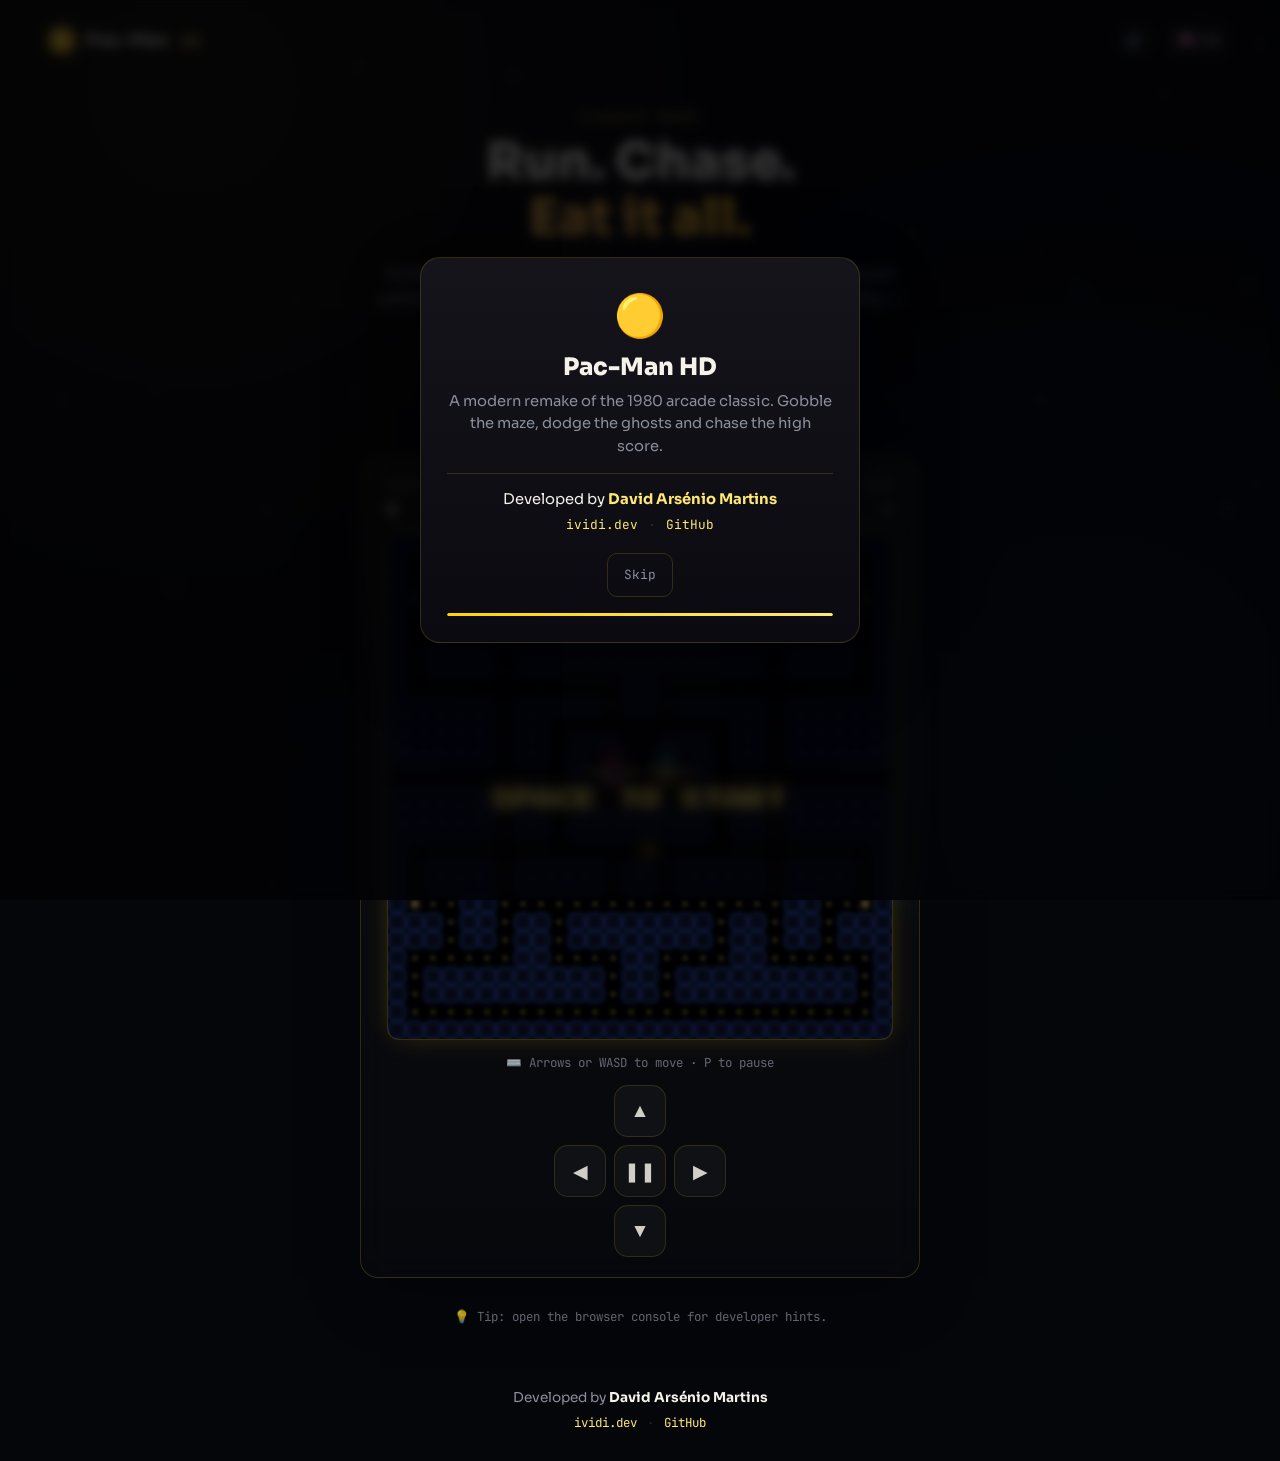
==== PacManHD/index.html @ 7bd51776 "Move web version into PacManHD/ to sit alongside the iOS/Android ports Fix ghost tie-break direction" ====
<!DOCTYPE html>
<html lang="pt-PT">
<head>
<meta charset="UTF-8" />
<meta name="viewport" content="width=device-width, initial-scale=1.0, viewport-fit=cover" />
<title>Pac-Man HD — Foge, Persegue, Come Tudo</title>
<meta name="description" content="Um remake moderno e animado do clássico Pac-Man. Labirinto brilhante, quatro fantasmas com personalidade própria, pastilhas de poder e um placar de recordes, feito em HTML, CSS e JavaScript." />
<meta property="og:title" content="Pac-Man HD" />
<meta property="og:description" content="Foge, persegue, come tudo — remake moderno do clássico arcade." />
<meta property="og:type" content="website" />
<meta name="theme-color" content="#05060a" />
<link rel="icon" href="data:image/svg+xml,%3Csvg xmlns='http://www.w3.org/2000/svg' viewBox='0 0 100 100'%3E%3Ctext y='.9em' font-size='90'%3E%F0%9F%9F%A1%3C/text%3E%3C/svg%3E" />
<link rel="preconnect" href="https://fonts.googleapis.com" />
<link rel="preconnect" href="https://fonts.gstatic.com" crossorigin />
<link href="https://fonts.googleapis.com/css2?family=Press+Start+2P&family=Sora:wght@400;600;700;800&family=JetBrains+Mono:wght@400;500;700&display=swap" rel="stylesheet" />
<link rel="stylesheet" href="style.css" />
</head>
<body>
<canvas id="bg-canvas"></canvas>

<div class="app">

  <header class="topbar">
    <div class="brand">
      <span class="brand-icon">🟡</span>
      <span class="brand-name">Pac-Man <em>HD</em></span>
    </div>
    <div class="topbar-actions">
      <button id="sound-toggle" class="icon-btn" type="button" aria-label="Som" title="Som">
        <span id="sound-icon">🔊</span>
      </button>
      <button id="lang-toggle" class="lang-btn" type="button" aria-label="Mudar idioma">
        <span class="flag" id="lang-flag">🇵🇹</span>
        <span id="lang-label">PT</span>
      </button>
    </div>
  </header>

  <main class="stage">
    <section class="hero">
      <p class="eyebrow" data-i18n="eyebrow">LABIRINTO CLÁSSICO</p>
      <h1 class="title">
        <span class="title-line" data-i18n="title1">Foge. Persegue.</span>
        <span class="title-line accent" data-i18n="title2">Come tudo.</span>
      </h1>
      <p class="tagline" data-i18n="tagline">Guia o Pac-Man pelo labirinto, engole todos os pontos e as pastilhas de poder, e foge dos quatro fantasmas — cada um com a sua própria personalidade — antes que te apanhem.</p>
    </section>

    <section class="difficulty-picker" id="difficulty-picker" role="radiogroup" aria-label="Dificuldade">
      <button class="diff-btn" data-diff="easy" role="radio" aria-checked="false" type="button">
        <span class="diff-name" data-i18n="diffEasy">Fácil</span>
        <span class="diff-meta"><span data-i18n="diffEasyMeta">4 vidas</span></span>
      </button>
      <button class="diff-btn is-active" data-diff="normal" role="radio" aria-checked="true" type="button">
        <span class="diff-name" data-i18n="diffNormal">Normal</span>
        <span class="diff-meta"><span data-i18n="diffNormalMeta">3 vidas</span></span>
      </button>
      <button class="diff-btn" data-diff="hard" role="radio" aria-checked="false" type="button">
        <span class="diff-name" data-i18n="diffHard">Difícil</span>
        <span class="diff-meta"><span data-i18n="diffHardMeta">2 vidas</span></span>
      </button>
    </section>

    <section class="game-card" id="game-card">
      <div class="game-card-glow"></div>

      <div class="stat-row">
        <div class="stat">
          <span class="stat-label" data-i18n="scoreLabel">Pontos</span>
          <span class="stat-value" id="score-value">0</span>
        </div>
        <div class="stat">
          <span class="stat-label" data-i18n="levelLabel">Nível</span>
          <span class="stat-value" id="level-value">1</span>
        </div>
        <div class="stat lives-stat">
          <span class="stat-label" data-i18n="livesLabel">Vidas</span>
          <div class="lives" id="lives-track" aria-hidden="true"></div>
        </div>
        <div class="stat">
          <span class="stat-label" data-i18n="bestLabel">Melhor</span>
          <span class="stat-value" id="best-value">—</span>
        </div>
      </div>

      <div class="screen-frame">
        <canvas id="game-canvas" width="560" height="560"></canvas>
        <div class="scanlines" aria-hidden="true"></div>

        <div class="overlay-layer" id="start-overlay">
          <p class="overlay-kicker" data-i18n="pressStartKicker">TOCA OU PRIME</p>
          <p class="overlay-title" data-i18n="pressStart">ESPAÇO PARA COMEÇAR</p>
        </div>

        <div class="overlay-layer is-hidden" id="pause-overlay">
          <p class="overlay-title" data-i18n="pausedTitle">PAUSA</p>
          <p class="overlay-sub" data-i18n="pausedSub">Prime P ou toca para retomar</p>
        </div>

        <div class="toast" id="wave-toast"></div>
      </div>

      <div class="controls-row">
        <p class="hint-note desktop-only" data-i18n="controlsHint">⌨️ Setas ou WASD para mover · P para pausar</p>
        <div class="dpad">
          <button class="touch-btn dpad-up" id="btn-up" aria-label="Cima" type="button">▲</button>
          <button class="touch-btn dpad-left" id="btn-left" aria-label="Esquerda" type="button">◀</button>
          <button class="touch-btn dpad-pause" id="btn-pause" aria-label="Pausa" type="button">❚❚</button>
          <button class="touch-btn dpad-right" id="btn-right" aria-label="Direita" type="button">▶</button>
          <button class="touch-btn dpad-down" id="btn-down" aria-label="Baixo" type="button">▼</button>
        </div>
      </div>
    </section>

    <p class="hint-note" data-i18n="consoleHint">💡 Dica: abre a consola do navegador para veres pistas de desenvolvimento.</p>
  </main>

  <footer class="site-footer">
    <p>
      <span data-i18n="footerBy">Desenvolvido por</span>
      <strong>David Arsénio Martins</strong>
    </p>
    <div class="footer-links">
      <a href="https://ividi.dev/" target="_blank" rel="noopener noreferrer">ividi.dev</a>
      <span class="dot">·</span>
      <a href="https://github.com/VidiPT89/pacmanHD" target="_blank" rel="noopener noreferrer">GitHub</a>
    </div>
  </footer>
</div>

<div class="modal-overlay is-open" id="intro-overlay">
  <div class="modal intro-modal">
    <span class="modal-icon">🟡</span>
    <h2 class="modal-title" data-i18n="introTitle">Pac-Man HD</h2>
    <p class="modal-text" data-i18n="introText">Um remake moderno do clássico arcade de 1980. Engole o labirinto, foge dos fantasmas e persegue o recorde.</p>
    <div class="intro-credit">
      <p class="intro-credit-line">
        <span data-i18n="footerBy">Desenvolvido por</span> <strong>David Arsénio Martins</strong>
      </p>
      <div class="intro-links">
        <a href="https://ividi.dev/" target="_blank" rel="noopener noreferrer">ividi.dev</a>
        <span class="dot">·</span>
        <a href="https://github.com/VidiPT89/pacmanHD" target="_blank" rel="noopener noreferrer">GitHub</a>
      </div>
    </div>
    <button class="ghost-btn intro-skip" id="intro-play" type="button" data-i18n="introSkipBtn">Saltar</button>
    <div class="intro-progress"><span class="intro-progress-fill" id="intro-progress-fill"></span></div>
  </div>
</div>

<div class="modal-overlay" id="modal-overlay">
  <canvas id="confetti-canvas"></canvas>
  <div class="modal" id="modal">
    <span class="modal-icon" id="modal-icon">🟡</span>
    <h2 class="modal-title" id="modal-title">Título</h2>
    <p class="modal-text" id="modal-text">Texto</p>
    <div class="modal-stats" id="modal-stats"></div>
    <div class="modal-actions">
      <button class="primary-btn" id="modal-replay" type="button" data-i18n="playAgainBtn">Jogar Novamente</button>
      <button class="ghost-btn" id="modal-close" type="button" data-i18n="closeBtn">Fechar</button>
    </div>
  </div>
</div>

<script src="script.js"></script>
</body>
</html>
---- PacManHD/style.css ----
:root {
  --bg: #05060a;
  --bg-card: #0a0c14;
  --fg: #f5f2ea;
  --muted: #8a8f9c;
  --border: rgba(255, 214, 51, 0.16);
  --accent: #ffd400;
  --accent-bright: #ffe873;
  --accent-soft: rgba(255, 212, 0, 0.14);
  --danger: #ff2e6c;
  --danger-soft: rgba(255, 46, 108, 0.14);
  --cyan: #33e0ff;
  --pink: #ff8fd0;
  --orange: #ffb347;
  --wall: #2a4bff;
  --radius: 18px;
  --font-display: "Sora", system-ui, -apple-system, sans-serif;
  --font-mono: "JetBrains Mono", ui-monospace, "SFMono-Regular", Menlo, monospace;
  --font-arcade: "Press Start 2P", var(--font-mono);
}

* { box-sizing: border-box; }

html, body {
  margin: 0;
  padding: 0;
  background: var(--bg);
  color: var(--fg);
  font-family: var(--font-display);
  -webkit-font-smoothing: antialiased;
  -moz-osx-font-smoothing: grayscale;
  overflow-x: hidden;
}

#bg-canvas {
  position: fixed;
  inset: 0;
  z-index: 0;
  pointer-events: none;
}

::selection { background: var(--accent); color: #000; }

::-webkit-scrollbar { width: 6px; height: 6px; }
::-webkit-scrollbar-track { background: var(--bg); }
::-webkit-scrollbar-thumb { background: #7a6300; border-radius: 99px; }
::-webkit-scrollbar-thumb:hover { background: var(--accent); }

.app {
  position: relative;
  z-index: 1;
  min-height: 100vh;
  display: flex;
  flex-direction: column;
}

/* ---------- Topbar ---------- */
.topbar {
  display: flex;
  align-items: center;
  justify-content: space-between;
  padding: 20px clamp(16px, 5vw, 48px);
}

.brand {
  display: flex;
  align-items: center;
  gap: 10px;
  font-weight: 700;
  font-size: 1.1rem;
  letter-spacing: 0.02em;
}

.brand em {
  font-style: normal;
  color: var(--accent-bright);
  font-family: var(--font-mono);
  font-size: 0.78em;
  border: 1px solid var(--border);
  padding: 1px 6px;
  border-radius: 6px;
  margin-left: 2px;
}

.brand-icon {
  font-size: 1.4rem;
  display: inline-block;
  animation: pacFloat 2.4s ease-in-out infinite;
  filter: drop-shadow(0 0 6px rgba(255, 212, 0, 0.6));
}

@keyframes pacFloat {
  0%, 100% { transform: translateY(0) rotate(0deg); }
  50% { transform: translateY(-4px) rotate(8deg); }
}

.topbar-actions {
  display: flex;
  align-items: center;
  gap: 10px;
}

.icon-btn, .lang-btn {
  display: flex;
  align-items: center;
  gap: 6px;
  background: rgba(255, 255, 255, 0.03);
  border: 1px solid var(--border);
  color: var(--fg);
  padding: 8px 12px;
  border-radius: 999px;
  cursor: pointer;
  font-family: var(--font-mono);
  font-size: 0.85rem;
  transition: border-color 0.2s ease, transform 0.15s ease, background 0.2s ease;
}

.icon-btn { padding: 8px 10px; }

.icon-btn:hover, .lang-btn:hover {
  border-color: var(--accent);
  background: var(--accent-soft);
  transform: translateY(-1px);
}

.icon-btn:active, .lang-btn:active { transform: translateY(0); }

.flag { font-size: 1rem; }

/* ---------- Stage / Hero ---------- */
.stage {
  flex: 1;
  display: flex;
  flex-direction: column;
  align-items: center;
  padding: 12px 20px 40px;
  gap: 30px;
}

.hero {
  text-align: center;
  max-width: 640px;
  margin-top: clamp(4px, 2vh, 18px);
}

.eyebrow {
  font-family: var(--font-mono);
  color: var(--accent-bright);
  letter-spacing: 0.25em;
  font-size: 0.72rem;
  margin: 0 0 10px;
  text-transform: uppercase;
  opacity: 0;
  animation: fadeUp 0.6s ease forwards;
}

.title {
  margin: 0 0 14px;
  font-size: clamp(2rem, 5.6vw, 3.2rem);
  line-height: 1.1;
  font-weight: 800;
}

.title-line {
  display: block;
  opacity: 0;
  transform: translateY(16px);
  animation: fadeUp 0.7s ease forwards;
}

.title-line.accent {
  background: linear-gradient(100deg, var(--accent-bright), var(--orange) 45%, var(--accent));
  -webkit-background-clip: text;
  background-clip: text;
  color: transparent;
  animation-delay: 0.12s;
}

.tagline {
  color: var(--muted);
  font-size: 1rem;
  line-height: 1.6;
  margin: 0 auto;
  max-width: 540px;
  opacity: 0;
  animation: fadeUp 0.7s ease forwards;
  animation-delay: 0.24s;
}

@keyframes fadeUp {
  to { opacity: 1; transform: translateY(0); }
}

/* ---------- Difficulty picker ---------- */
.difficulty-picker {
  display: flex;
  gap: 10px;
  flex-wrap: wrap;
  justify-content: center;
  opacity: 0;
  animation: fadeUp 0.7s ease forwards;
  animation-delay: 0.32s;
}

.diff-btn {
  background: rgba(255, 255, 255, 0.03);
  border: 1px solid var(--border);
  color: var(--fg);
  border-radius: 14px;
  padding: 10px 18px;
  cursor: pointer;
  display: flex;
  flex-direction: column;
  align-items: center;
  gap: 3px;
  transition: all 0.2s ease;
  font-family: var(--font-display);
}

.diff-btn:hover { border-color: var(--accent); transform: translateY(-2px); }

.diff-btn.is-active {
  border-color: var(--accent);
  background: linear-gradient(180deg, var(--accent-soft), rgba(255, 212, 0, 0.04));
  box-shadow: 0 0 0 1px var(--accent-soft), 0 8px 24px -8px rgba(255, 212, 0, 0.5);
}

.diff-name { font-weight: 700; font-size: 0.95rem; }
.diff-meta { font-family: var(--font-mono); font-size: 0.72rem; color: var(--muted); }
.diff-btn.is-active .diff-meta { color: var(--accent-bright); }

/* ---------- Game Card ---------- */
.game-card {
  position: relative;
  width: min(560px, 94vw);
  background: linear-gradient(180deg, rgba(255,255,255,0.035), rgba(255,255,255,0.01));
  border: 1px solid var(--border);
  border-radius: var(--radius);
  padding: 22px clamp(14px, 4vw, 26px) 20px;
  backdrop-filter: blur(14px);
  box-shadow: 0 20px 60px -20px rgba(0,0,0,0.6);
  opacity: 0;
  animation: cardIn 0.7s cubic-bezier(.16,1,.3,1) forwards;
  animation-delay: 0.4s;
}

@keyframes cardIn {
  from { opacity: 0; transform: translateY(24px) scale(0.98); }
  to { opacity: 1; transform: translateY(0) scale(1); }
}

.game-card.shake { animation: shakeCard 0.4s ease; }
@keyframes shakeCard {
  10%, 90% { transform: translateX(-2px); }
  20%, 80% { transform: translateX(4px); }
  30%, 50%, 70% { transform: translateX(-8px); }
  40%, 60% { transform: translateX(8px); }
}

.game-card-glow {
  position: absolute;
  inset: -1px;
  border-radius: inherit;
  background: radial-gradient(600px circle at var(--mx, 50%) var(--my, 0%), rgba(255,212,0,0.10), transparent 60%);
  pointer-events: none;
  z-index: -1;
}

.stat-row {
  display: flex;
  justify-content: space-between;
  align-items: flex-end;
  gap: 10px;
  margin-bottom: 14px;
  flex-wrap: wrap;
}

.stat { display: flex; flex-direction: column; gap: 6px; }
.stat:last-child { align-items: flex-end; }

.stat-label {
  font-family: var(--font-mono);
  font-size: 0.64rem;
  letter-spacing: 0.1em;
  text-transform: uppercase;
  color: var(--muted);
}

.stat-value {
  font-family: var(--font-mono);
  font-weight: 700;
  font-size: 1.05rem;
}

.lives {
  display: flex;
  gap: 5px;
  min-height: 18px;
}

.life-icon {
  font-size: 1rem;
  filter: drop-shadow(0 0 4px rgba(255,212,0,0.7));
  animation: popIn 0.3s cubic-bezier(.34,1.56,.64,1);
}

@keyframes popIn {
  from { transform: scale(0); opacity: 0; }
  to { transform: scale(1); opacity: 1; }
}

/* ---------- Screen frame / canvas ---------- */
.screen-frame {
  position: relative;
  width: 100%;
  aspect-ratio: 1 / 1;
  background: #010102;
  border-radius: 12px;
  overflow: hidden;
  border: 1px solid rgba(255, 212, 0, 0.22);
  box-shadow: inset 0 0 40px rgba(0,0,0,0.85), 0 0 30px -8px rgba(255, 212, 0, 0.25);
}

#game-canvas {
  display: block;
  width: 100%;
  height: 100%;
}

.scanlines {
  position: absolute;
  inset: 0;
  pointer-events: none;
  background: repeating-linear-gradient(
    to bottom,
    rgba(0,0,0,0) 0px,
    rgba(0,0,0,0) 1px,
    rgba(0,0,0,0.16) 2px,
    rgba(0,0,0,0.16) 3px
  );
  mix-blend-mode: multiply;
  opacity: 0.5;
}

.overlay-layer {
  position: absolute;
  inset: 0;
  display: flex;
  flex-direction: column;
  align-items: center;
  justify-content: center;
  gap: 10px;
  background: rgba(1, 1, 2, 0.72);
  backdrop-filter: blur(2px);
  text-align: center;
  padding: 20px;
  transition: opacity 0.25s ease;
  cursor: pointer;
}

.overlay-layer.is-hidden {
  opacity: 0;
  pointer-events: none;
}

.overlay-kicker {
  font-family: var(--font-mono);
  color: var(--accent-bright);
  letter-spacing: 0.2em;
  font-size: 0.7rem;
  margin: 0;
  animation: blinkSoft 1.6s ease-in-out infinite;
}

.overlay-title {
  font-family: var(--font-arcade);
  font-size: clamp(0.85rem, 3.2vw, 1.3rem);
  color: var(--accent-bright);
  margin: 0;
  text-shadow: 0 0 14px rgba(255,212,0,0.7);
  animation: blinkSoft 1.6s ease-in-out infinite;
}

.overlay-sub {
  font-family: var(--font-mono);
  color: var(--muted);
  font-size: 0.78rem;
  margin: 0;
}

@keyframes blinkSoft {
  0%, 100% { opacity: 1; }
  50% { opacity: 0.45; }
}

.toast {
  position: absolute;
  top: 44%;
  left: 50%;
  transform: translate(-50%, -8px);
  font-family: var(--font-arcade);
  font-size: clamp(0.65rem, 2.4vw, 0.9rem);
  color: var(--cyan);
  text-shadow: 0 0 16px rgba(51, 224, 255, 0.8);
  opacity: 0;
  pointer-events: none;
  white-space: nowrap;
  transition: opacity 0.3s ease, transform 0.3s ease;
}

.toast.is-visible {
  opacity: 1;
  transform: translate(-50%, 0);
}

/* ---------- Controls row ---------- */
.controls-row {
  margin-top: 14px;
  display: flex;
  flex-direction: column;
  align-items: center;
  gap: 14px;
}

.hint-note {
  color: var(--muted);
  font-size: 0.78rem;
  opacity: 0.7;
  text-align: center;
  font-family: var(--font-mono);
  margin: 0;
}

.dpad {
  display: grid;
  grid-template-columns: 52px 52px 52px;
  grid-template-rows: 52px 52px 52px;
  gap: 8px;
  justify-content: center;
}

.dpad-up { grid-column: 2; grid-row: 1; }
.dpad-left { grid-column: 1; grid-row: 2; }
.dpad-pause { grid-column: 2; grid-row: 2; color: var(--cyan); font-size: 0.9rem; }
.dpad-right { grid-column: 3; grid-row: 2; }
.dpad-down { grid-column: 2; grid-row: 3; }

.touch-btn {
  background: rgba(255,255,255,0.04);
  border: 1px solid var(--border);
  color: var(--fg);
  width: 52px;
  height: 52px;
  border-radius: 14px;
  font-size: 1.2rem;
  cursor: pointer;
  display: flex;
  align-items: center;
  justify-content: center;
  transition: all 0.15s ease;
  -webkit-tap-highlight-color: transparent;
  user-select: none;
  touch-action: manipulation;
}

.touch-btn:hover { border-color: var(--accent); }
.touch-btn:active, .touch-btn.is-pressed {
  background: var(--accent-soft);
  border-color: var(--accent);
  transform: scale(0.94);
}

/* ---------- Footer ---------- */
.site-footer {
  text-align: center;
  padding: 24px 20px 30px;
  color: var(--muted);
  font-size: 0.85rem;
}

.site-footer p { margin: 0 0 8px; }
.site-footer strong { color: var(--fg); }

.footer-links {
  display: flex;
  gap: 10px;
  justify-content: center;
  align-items: center;
  font-family: var(--font-mono);
  font-size: 0.78rem;
}

.footer-links a {
  color: var(--accent-bright);
  text-decoration: none;
  transition: color 0.2s ease;
}

.footer-links a:hover { color: var(--accent); text-decoration: underline; }
.footer-links .dot { color: var(--border); }

/* ---------- Modal ---------- */
.modal-overlay {
  position: fixed;
  inset: 0;
  z-index: 50;
  display: none;
  align-items: center;
  justify-content: center;
  background: rgba(2, 2, 4, 0.78);
  backdrop-filter: blur(6px);
  animation: fadeIn 0.25s ease;
}

.modal-overlay.is-open { display: flex; }

@keyframes fadeIn { from { opacity: 0; } to { opacity: 1; } }

#confetti-canvas {
  position: absolute;
  inset: 0;
  pointer-events: none;
}

.modal {
  position: relative;
  width: min(420px, 88vw);
  background: linear-gradient(180deg, #14141a, #0a0a10);
  border: 1px solid var(--border);
  border-radius: 20px;
  padding: 32px 26px 26px;
  text-align: center;
  box-shadow: 0 30px 80px -20px rgba(0,0,0,0.7);
  animation: modalIn 0.4s cubic-bezier(.16,1,.3,1);
}

@keyframes modalIn {
  from { opacity: 0; transform: translateY(30px) scale(0.94); }
  to { opacity: 1; transform: translateY(0) scale(1); }
}

.modal-icon {
  font-size: 2.6rem;
  display: block;
  margin-bottom: 10px;
  animation: pop 0.5s cubic-bezier(.34,1.56,.64,1);
}

@keyframes pop {
  0% { transform: scale(0); }
  70% { transform: scale(1.15); }
  100% { transform: scale(1); }
}

.modal-title {
  font-size: 1.5rem;
  margin: 0 0 8px;
  font-weight: 800;
}

.modal-text {
  color: var(--muted);
  font-size: 0.92rem;
  line-height: 1.5;
  margin: 0 0 16px;
}

.modal-stats {
  display: flex;
  justify-content: center;
  flex-wrap: wrap;
  gap: 16px;
  margin-bottom: 22px;
  font-family: var(--font-mono);
}

.modal-stats .m-stat { display: flex; flex-direction: column; gap: 2px; }
.modal-stats .m-stat-value { font-weight: 800; font-size: 1.2rem; color: var(--accent-bright); }
.modal-stats .m-stat-label { font-size: 0.65rem; color: var(--muted); text-transform: uppercase; letter-spacing: 0.08em; }

.modal-actions {
  display: flex;
  gap: 10px;
  justify-content: center;
  flex-wrap: wrap;
}

/* ---------- Intro splash ---------- */
.intro-modal {
  width: min(440px, 90vw);
}

.intro-credit {
  margin: 4px 0 20px;
  padding-top: 16px;
  border-top: 1px solid var(--border);
}

.intro-credit-line {
  margin: 0 0 8px;
  font-size: 0.92rem;
  color: var(--fg);
}

.intro-credit-line strong {
  color: var(--accent-bright);
}

.intro-links {
  display: flex;
  gap: 10px;
  justify-content: center;
  align-items: center;
  font-family: var(--font-mono);
  font-size: 0.8rem;
}

.intro-links a {
  color: var(--accent-bright);
  text-decoration: none;
  transition: color 0.2s ease;
}

.intro-links a:hover { color: var(--accent); text-decoration: underline; }
.intro-links .dot { color: var(--border); }

.intro-skip {
  margin: 0 auto 16px;
  display: block;
}

.intro-progress {
  width: 100%;
  height: 3px;
  border-radius: 99px;
  background: rgba(255, 255, 255, 0.08);
  overflow: hidden;
}

.intro-progress-fill {
  display: block;
  height: 100%;
  width: 0%;
  border-radius: inherit;
  background: linear-gradient(90deg, var(--accent), var(--accent-bright));
}

.intro-progress-fill.is-running {
  animation: introFill 3.2s linear forwards;
}

@keyframes introFill {
  from { width: 0%; }
  to { width: 100%; }
}

.primary-btn {
  background: linear-gradient(135deg, var(--accent-bright), var(--accent));
  color: #241d00;
  border: none;
  font-weight: 700;
  font-family: var(--font-display);
  padding: 0 24px;
  height: 44px;
  border-radius: 12px;
  cursor: pointer;
  font-size: 0.98rem;
  transition: transform 0.15s ease, box-shadow 0.2s ease, filter 0.2s ease;
  box-shadow: 0 8px 20px -8px rgba(255, 212, 0, 0.7);
}

.primary-btn:hover { transform: translateY(-2px); filter: brightness(1.08); }
.primary-btn:active { transform: translateY(0); }

.ghost-btn {
  background: transparent;
  border: 1px solid var(--border);
  color: var(--muted);
  padding: 0 16px;
  height: 44px;
  border-radius: 10px;
  cursor: pointer;
  font-family: var(--font-mono);
  font-size: 0.8rem;
  transition: all 0.2s ease;
}

.ghost-btn:hover { color: var(--accent-bright); border-color: var(--accent); }

/* ---------- Responsive ---------- */
.desktop-only { display: block; }

@media (max-width: 640px) {
  .desktop-only { display: none; }
  .dpad { grid-template-columns: 46px 46px 46px; grid-template-rows: 46px 46px 46px; gap: 6px; }
  .touch-btn { width: 46px; height: 46px; font-size: 1.05rem; }
}

@media (min-width: 641px) {
  .dpad { opacity: 0.85; }
}

@media (prefers-reduced-motion: reduce) {
  * { animation-duration: 0.01ms !important; animation-iteration-count: 1 !important; transition-duration: 0.01ms !important; }
}
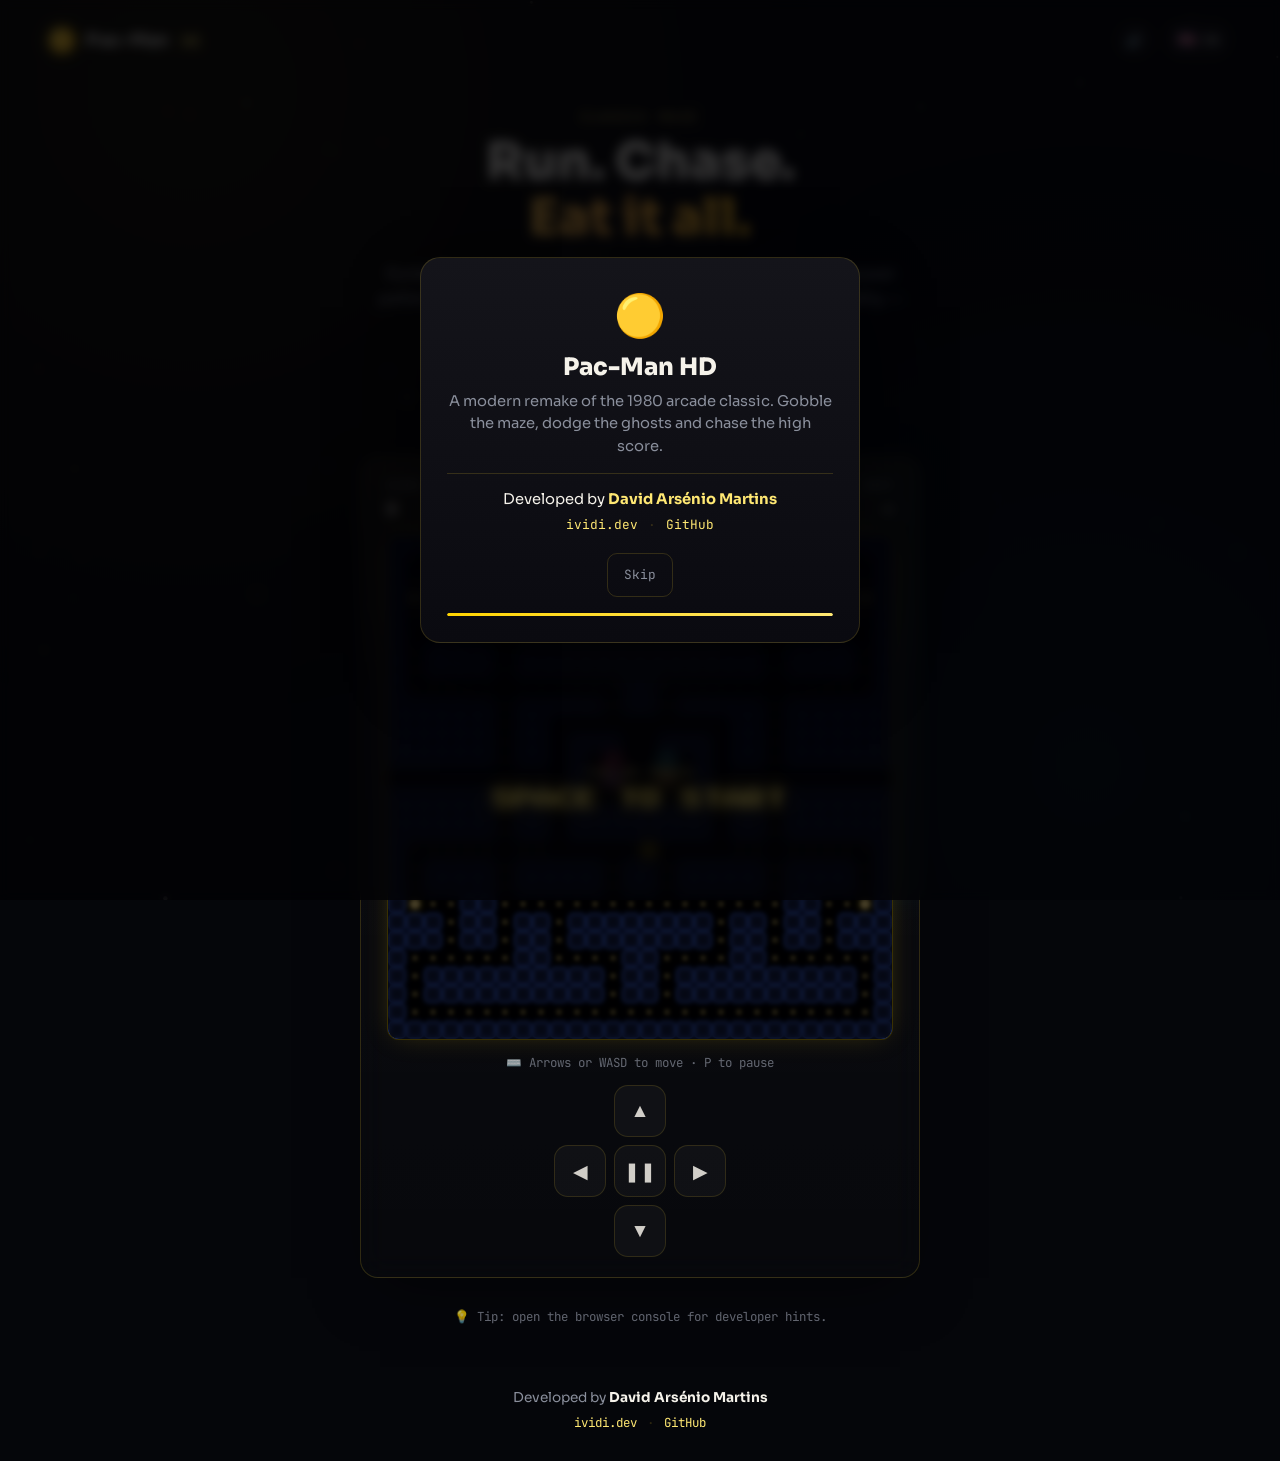
==== commit d28c5e64: "Fix input bug trapping Pac-Man in a loop; add pause resume/menu buttons releaseDir() left queuedDir " ====
--- a/PacManHD/index.html
+++ b/PacManHD/index.html
@@ -95,6 +95,10 @@
         <div class="overlay-layer is-hidden" id="pause-overlay">
           <p class="overlay-title" data-i18n="pausedTitle">PAUSA</p>
           <p class="overlay-sub" data-i18n="pausedSub">Prime P ou toca para retomar</p>
+          <div class="overlay-actions">
+            <button class="primary-btn" id="btn-resume" type="button" data-i18n="resumeBtn">Retomar</button>
+            <button class="ghost-btn" id="btn-menu" type="button" data-i18n="menuBtn">Menu inicial</button>
+          </div>
         </div>
 
         <div class="toast" id="wave-toast"></div>
--- a/PacManHD/style.css
+++ b/PacManHD/style.css
@@ -388,6 +388,13 @@
   margin: 0;
 }
 
+.overlay-actions {
+  display: flex;
+  gap: 10px;
+  margin-top: 6px;
+  cursor: default;
+}
+
 @keyframes blinkSoft {
   0%, 100% { opacity: 1; }
   50% { opacity: 0.45; }
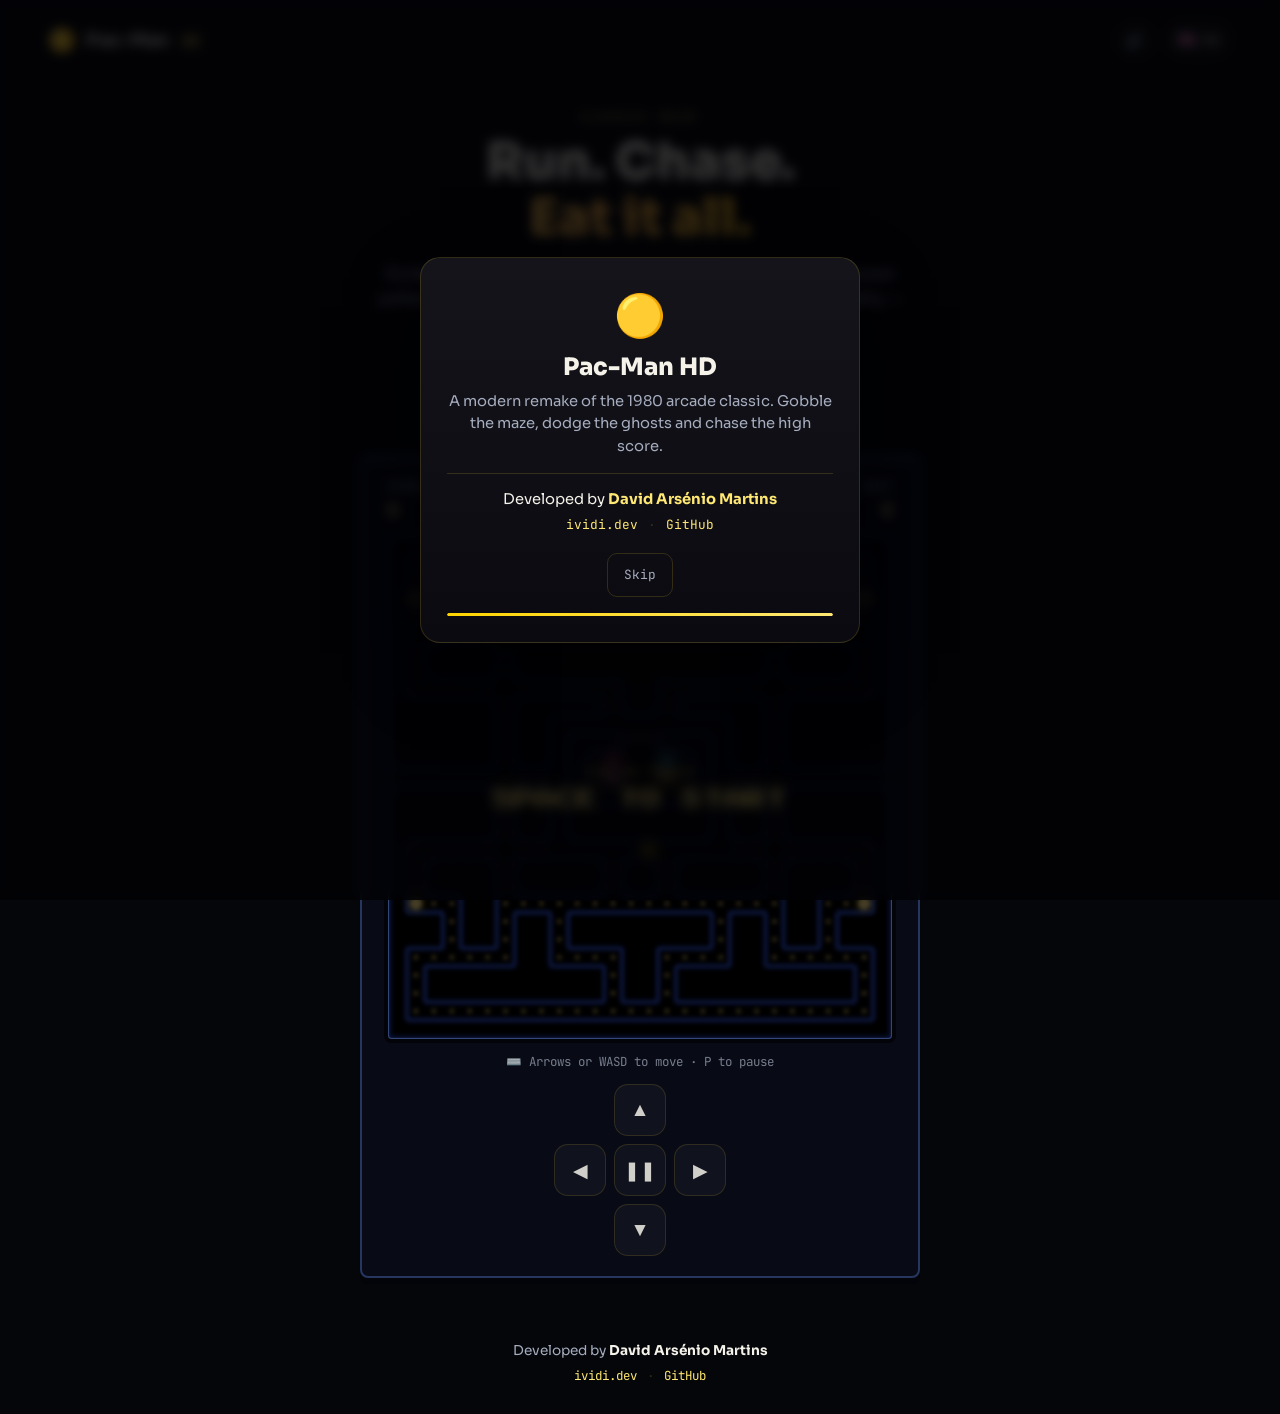
==== commit 0c29f4c6: "Refine arcade visuals and harden gameplay, controls and menus" ====
--- a/PacManHD/index.html
+++ b/PacManHD/index.html
@@ -16,7 +16,6 @@
 <link rel="stylesheet" href="style.css" />
 </head>
 <body>
-<canvas id="bg-canvas"></canvas>
 
 <div class="app">
 
@@ -62,7 +61,6 @@
     </section>
 
     <section class="game-card" id="game-card">
-      <div class="game-card-glow"></div>
 
       <div class="stat-row">
         <div class="stat">
@@ -84,7 +82,7 @@
       </div>
 
       <div class="screen-frame">
-        <canvas id="game-canvas" width="560" height="560"></canvas>
+        <canvas tabindex="0" aria-label="Pac-Man" id="game-canvas" width="560" height="560"></canvas>
         <div class="scanlines" aria-hidden="true"></div>
 
         <div class="overlay-layer" id="start-overlay">
@@ -116,7 +114,6 @@
       </div>
     </section>
 
-    <p class="hint-note" data-i18n="consoleHint">💡 Dica: abre a consola do navegador para veres pistas de desenvolvimento.</p>
   </main>
 
   <footer class="site-footer">
@@ -153,7 +150,6 @@
 </div>
 
 <div class="modal-overlay" id="modal-overlay">
-  <canvas id="confetti-canvas"></canvas>
   <div class="modal" id="modal">
     <span class="modal-icon" id="modal-icon">🟡</span>
     <h2 class="modal-title" id="modal-title">Título</h2>
--- a/PacManHD/style.css
+++ b/PacManHD/style.css
@@ -1,19 +1,14 @@
 :root {
   --bg: #05060a;
-  --bg-card: #0a0c14;
   --fg: #f5f2ea;
-  --muted: #8a8f9c;
+  --muted: #a6adbf;
   --border: rgba(255, 214, 51, 0.16);
   --accent: #ffd400;
   --accent-bright: #ffe873;
   --accent-soft: rgba(255, 212, 0, 0.14);
-  --danger: #ff2e6c;
-  --danger-soft: rgba(255, 46, 108, 0.14);
   --cyan: #33e0ff;
-  --pink: #ff8fd0;
   --orange: #ffb347;
-  --wall: #2a4bff;
-  --radius: 18px;
+  --radius: 8px;
   --font-display: "Sora", system-ui, -apple-system, sans-serif;
   --font-mono: "JetBrains Mono", ui-monospace, "SFMono-Regular", Menlo, monospace;
   --font-arcade: "Press Start 2P", var(--font-mono);
@@ -32,13 +27,6 @@
   overflow-x: hidden;
 }
 
-#bg-canvas {
-  position: fixed;
-  inset: 0;
-  z-index: 0;
-  pointer-events: none;
-}
-
 ::selection { background: var(--accent); color: #000; }
 
 ::-webkit-scrollbar { width: 6px; height: 6px; }
@@ -85,13 +73,7 @@
 .brand-icon {
   font-size: 1.4rem;
   display: inline-block;
-  animation: pacFloat 2.4s ease-in-out infinite;
   filter: drop-shadow(0 0 6px rgba(255, 212, 0, 0.6));
-}
-
-@keyframes pacFloat {
-  0%, 100% { transform: translateY(0) rotate(0deg); }
-  50% { transform: translateY(-4px) rotate(8deg); }
 }
 
 .topbar-actions {
@@ -249,23 +231,6 @@
   to { opacity: 1; transform: translateY(0) scale(1); }
 }
 
-.game-card.shake { animation: shakeCard 0.4s ease; }
-@keyframes shakeCard {
-  10%, 90% { transform: translateX(-2px); }
-  20%, 80% { transform: translateX(4px); }
-  30%, 50%, 70% { transform: translateX(-8px); }
-  40%, 60% { transform: translateX(8px); }
-}
-
-.game-card-glow {
-  position: absolute;
-  inset: -1px;
-  border-radius: inherit;
-  background: radial-gradient(600px circle at var(--mx, 50%) var(--my, 0%), rgba(255,212,0,0.10), transparent 60%);
-  pointer-events: none;
-  z-index: -1;
-}
-
 .stat-row {
   display: flex;
   justify-content: space-between;
@@ -523,12 +488,6 @@
 
 @keyframes fadeIn { from { opacity: 0; } to { opacity: 1; } }
 
-#confetti-canvas {
-  position: absolute;
-  inset: 0;
-  pointer-events: none;
-}
-
 .modal {
   position: relative;
   width: min(420px, 88vw);
@@ -710,3 +669,43 @@
 @media (prefers-reduced-motion: reduce) {
   * { animation-duration: 0.01ms !important; animation-iteration-count: 1 !important; transition-duration: 0.01ms !important; }
 }
+
+/* Arcade cabinet finish: restrained CRT, hard edges and a quiet playfield. */
+
+.game-card {
+  background: #080b16;
+  border: 2px solid #26365f;
+  box-shadow: 0 6px 0 #02040a, inset 0 1px 0 #42517a;
+  backdrop-filter: none;
+}
+
+.screen-frame { border-radius: 3px; border-color: #334675; box-shadow: 0 0 0 4px #02040a; }
+.stat-value { color: #ffe28a; font-variant-numeric: tabular-nums; }
+.stat-label { color: #b8c6eb; }
+.diff-btn { border-radius: 4px; }
+.diff-btn.is-active { box-shadow: inset 0 -3px 0 var(--accent); }
+.brand-icon { animation: none; filter: none; }
+button:focus-visible, a:focus-visible { outline: 3px solid #ffe28a; outline-offset: 4px; }
+#game-canvas, .dpad { touch-action: none; }
+@media (max-width: 600px) {
+  .topbar { padding: 12px 16px; }
+  .hero .tagline { display: none; }
+  .title { font-size: 1.65rem; margin-bottom: 6px; }
+  .title-line { display: inline; }
+  .eyebrow { margin-bottom: 6px; }
+  .game-card { padding: 14px 10px; }
+}
+
+/* During a round the cabinet takes priority over the introductory copy. */
+.is-playing .hero, .is-playing .difficulty-picker, .is-playing .site-footer { display: none; }
+.is-playing .stage { gap: 0; padding: 8px 12px 16px; }
+.overlay-layer.is-hidden { visibility: hidden; }
+.overlay-title { animation: none; text-shadow: none; }
+@media (orientation: landscape) and (max-height: 600px) {
+  .is-playing .topbar { padding: 8px 16px; }
+  .is-playing .game-card { width: min(700px, 96vw); display: grid; grid-template-columns: minmax(0, 1fr) 172px; gap: 8px 16px; padding: 12px; }
+  .is-playing .stat-row { grid-column: 1 / -1; margin-bottom: 0; }
+  .is-playing .screen-frame { width: min(100%, calc(100svh - 155px)); justify-self: center; }
+  .is-playing .controls-row { justify-content: center; margin: 0; }
+  .is-playing .desktop-only { display: none; }
+}
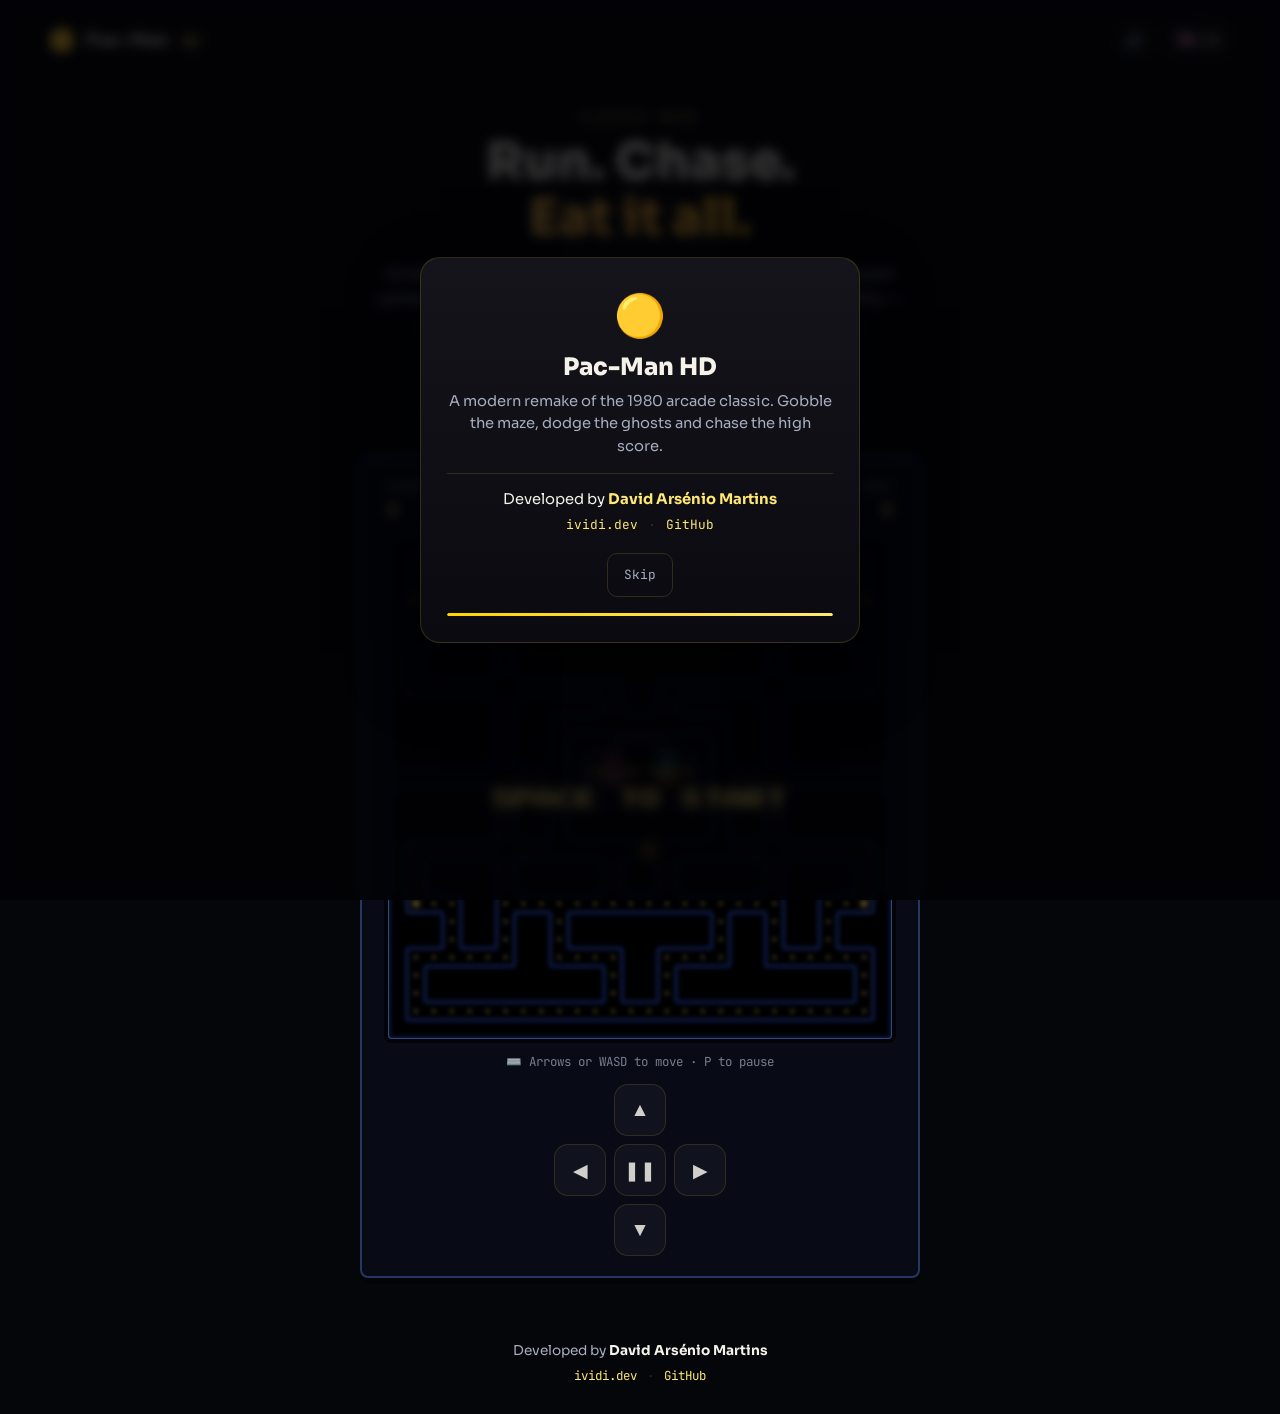
==== commit e3b1fabe: "Fix revived-ghost frightening, add swipe controls, translate a11y labels, prune dead CSS - Ghosts re" ====
--- a/PacManHD/index.html
+++ b/PacManHD/index.html
@@ -25,10 +25,10 @@
       <span class="brand-name">Pac-Man <em>HD</em></span>
     </div>
     <div class="topbar-actions">
-      <button id="sound-toggle" class="icon-btn" type="button" aria-label="Som" title="Som">
+      <button id="sound-toggle" class="icon-btn" type="button" data-i18n-aria="soundAria" aria-label="Ligar ou desligar o som" title="Ligar ou desligar o som">
         <span id="sound-icon">🔊</span>
       </button>
-      <button id="lang-toggle" class="lang-btn" type="button" aria-label="Mudar idioma">
+      <button id="lang-toggle" class="lang-btn" type="button" data-i18n-aria="langAria" aria-label="Mudar idioma">
         <span class="flag" id="lang-flag">🇵🇹</span>
         <span id="lang-label">PT</span>
       </button>
@@ -45,7 +45,7 @@
       <p class="tagline" data-i18n="tagline">Guia o Pac-Man pelo labirinto, engole todos os pontos e as pastilhas de poder, e foge dos quatro fantasmas — cada um com a sua própria personalidade — antes que te apanhem.</p>
     </section>
 
-    <section class="difficulty-picker" id="difficulty-picker" role="radiogroup" aria-label="Dificuldade">
+    <section class="difficulty-picker" id="difficulty-picker" role="radiogroup" data-i18n-aria="difficultyAria" aria-label="Dificuldade">
       <button class="diff-btn" data-diff="easy" role="radio" aria-checked="false" type="button">
         <span class="diff-name" data-i18n="diffEasy">Fácil</span>
         <span class="diff-meta"><span data-i18n="diffEasyMeta">4 vidas</span></span>
@@ -82,7 +82,7 @@
       </div>
 
       <div class="screen-frame">
-        <canvas tabindex="0" aria-label="Pac-Man" id="game-canvas" width="560" height="560"></canvas>
+        <canvas tabindex="0" data-i18n-aria="canvasAria" aria-label="Labirinto do jogo" id="game-canvas" width="560" height="560"></canvas>
         <div class="scanlines" aria-hidden="true"></div>
 
         <div class="overlay-layer" id="start-overlay">
@@ -99,17 +99,17 @@
           </div>
         </div>
 
-        <div class="toast" id="wave-toast"></div>
+        <div class="toast" id="wave-toast" role="status" aria-live="polite"></div>
       </div>
 
       <div class="controls-row">
         <p class="hint-note desktop-only" data-i18n="controlsHint">⌨️ Setas ou WASD para mover · P para pausar</p>
         <div class="dpad">
-          <button class="touch-btn dpad-up" id="btn-up" aria-label="Cima" type="button">▲</button>
-          <button class="touch-btn dpad-left" id="btn-left" aria-label="Esquerda" type="button">◀</button>
-          <button class="touch-btn dpad-pause" id="btn-pause" aria-label="Pausa" type="button">❚❚</button>
-          <button class="touch-btn dpad-right" id="btn-right" aria-label="Direita" type="button">▶</button>
-          <button class="touch-btn dpad-down" id="btn-down" aria-label="Baixo" type="button">▼</button>
+          <button class="touch-btn dpad-up" id="btn-up" data-i18n-aria="upAria" aria-label="Cima" type="button">▲</button>
+          <button class="touch-btn dpad-left" id="btn-left" data-i18n-aria="leftAria" aria-label="Esquerda" type="button">◀</button>
+          <button class="touch-btn dpad-pause" id="btn-pause" data-i18n-aria="pauseAria" aria-label="Pausa" type="button">❚❚</button>
+          <button class="touch-btn dpad-right" id="btn-right" data-i18n-aria="rightAria" aria-label="Direita" type="button">▶</button>
+          <button class="touch-btn dpad-down" id="btn-down" data-i18n-aria="downAria" aria-label="Baixo" type="button">▼</button>
         </div>
       </div>
     </section>
@@ -150,8 +150,8 @@
 </div>
 
 <div class="modal-overlay" id="modal-overlay">
-  <div class="modal" id="modal">
-    <span class="modal-icon" id="modal-icon">🟡</span>
+  <div class="modal" role="dialog" aria-modal="true" aria-labelledby="modal-title">
+    <span class="modal-icon">👻</span>
     <h2 class="modal-title" id="modal-title">Título</h2>
     <p class="modal-text" id="modal-text">Texto</p>
     <div class="modal-stats" id="modal-stats"></div>
--- a/PacManHD/style.css
+++ b/PacManHD/style.css
@@ -35,8 +35,6 @@
 ::-webkit-scrollbar-thumb:hover { background: var(--accent); }
 
 .app {
-  position: relative;
-  z-index: 1;
   min-height: 100vh;
   display: flex;
   flex-direction: column;
@@ -73,7 +71,6 @@
 .brand-icon {
   font-size: 1.4rem;
   display: inline-block;
-  filter: drop-shadow(0 0 6px rgba(255, 212, 0, 0.6));
 }
 
 .topbar-actions {
@@ -188,7 +185,6 @@
   background: rgba(255, 255, 255, 0.03);
   border: 1px solid var(--border);
   color: var(--fg);
-  border-radius: 14px;
   padding: 10px 18px;
   cursor: pointer;
   display: flex;
@@ -197,6 +193,7 @@
   gap: 3px;
   transition: all 0.2s ease;
   font-family: var(--font-display);
+  border-radius: 4px;
 }
 
 .diff-btn:hover { border-color: var(--accent); transform: translateY(-2px); }
@@ -204,7 +201,7 @@
 .diff-btn.is-active {
   border-color: var(--accent);
   background: linear-gradient(180deg, var(--accent-soft), rgba(255, 212, 0, 0.04));
-  box-shadow: 0 0 0 1px var(--accent-soft), 0 8px 24px -8px rgba(255, 212, 0, 0.5);
+  box-shadow: inset 0 -3px 0 var(--accent);
 }
 
 .diff-name { font-weight: 700; font-size: 0.95rem; }
@@ -215,12 +212,11 @@
 .game-card {
   position: relative;
   width: min(560px, 94vw);
-  background: linear-gradient(180deg, rgba(255,255,255,0.035), rgba(255,255,255,0.01));
-  border: 1px solid var(--border);
+  background: #080b16;
+  border: 2px solid #26365f;
   border-radius: var(--radius);
   padding: 22px clamp(14px, 4vw, 26px) 20px;
-  backdrop-filter: blur(14px);
-  box-shadow: 0 20px 60px -20px rgba(0,0,0,0.6);
+  box-shadow: 0 6px 0 #02040a, inset 0 1px 0 #42517a;
   opacity: 0;
   animation: cardIn 0.7s cubic-bezier(.16,1,.3,1) forwards;
   animation-delay: 0.4s;
@@ -248,13 +244,15 @@
   font-size: 0.64rem;
   letter-spacing: 0.1em;
   text-transform: uppercase;
-  color: var(--muted);
+  color: #b8c6eb;
 }
 
 .stat-value {
   font-family: var(--font-mono);
   font-weight: 700;
   font-size: 1.05rem;
+  color: #ffe28a;
+  font-variant-numeric: tabular-nums;
 }
 
 .lives {
@@ -280,10 +278,10 @@
   width: 100%;
   aspect-ratio: 1 / 1;
   background: #010102;
-  border-radius: 12px;
+  border-radius: 3px;
   overflow: hidden;
-  border: 1px solid rgba(255, 212, 0, 0.22);
-  box-shadow: inset 0 0 40px rgba(0,0,0,0.85), 0 0 30px -8px rgba(255, 212, 0, 0.25);
+  border: 1px solid #334675;
+  box-shadow: 0 0 0 4px #02040a;
 }
 
 #game-canvas {
@@ -319,12 +317,13 @@
   backdrop-filter: blur(2px);
   text-align: center;
   padding: 20px;
-  transition: opacity 0.25s ease;
+  transition: opacity 0.25s ease, visibility 0.25s;
   cursor: pointer;
 }
 
 .overlay-layer.is-hidden {
   opacity: 0;
+  visibility: hidden;
   pointer-events: none;
 }
 
@@ -342,8 +341,6 @@
   font-size: clamp(0.85rem, 3.2vw, 1.3rem);
   color: var(--accent-bright);
   margin: 0;
-  text-shadow: 0 0 14px rgba(255,212,0,0.7);
-  animation: blinkSoft 1.6s ease-in-out infinite;
 }
 
 .overlay-sub {
@@ -462,14 +459,14 @@
   font-size: 0.78rem;
 }
 
-.footer-links a {
+.footer-links a, .intro-links a {
   color: var(--accent-bright);
   text-decoration: none;
   transition: color 0.2s ease;
 }
 
-.footer-links a:hover { color: var(--accent); text-decoration: underline; }
-.footer-links .dot { color: var(--border); }
+.footer-links a:hover, .intro-links a:hover { color: var(--accent); text-decoration: underline; }
+.footer-links .dot, .intro-links .dot { color: var(--border); }
 
 /* ---------- Modal ---------- */
 .modal-overlay {
@@ -580,15 +577,6 @@
   font-family: var(--font-mono);
   font-size: 0.8rem;
 }
-
-.intro-links a {
-  color: var(--accent-bright);
-  text-decoration: none;
-  transition: color 0.2s ease;
-}
-
-.intro-links a:hover { color: var(--accent); text-decoration: underline; }
-.intro-links .dot { color: var(--border); }
 
 .intro-skip {
   margin: 0 auto 16px;
@@ -670,21 +658,6 @@
   * { animation-duration: 0.01ms !important; animation-iteration-count: 1 !important; transition-duration: 0.01ms !important; }
 }
 
-/* Arcade cabinet finish: restrained CRT, hard edges and a quiet playfield. */
-
-.game-card {
-  background: #080b16;
-  border: 2px solid #26365f;
-  box-shadow: 0 6px 0 #02040a, inset 0 1px 0 #42517a;
-  backdrop-filter: none;
-}
-
-.screen-frame { border-radius: 3px; border-color: #334675; box-shadow: 0 0 0 4px #02040a; }
-.stat-value { color: #ffe28a; font-variant-numeric: tabular-nums; }
-.stat-label { color: #b8c6eb; }
-.diff-btn { border-radius: 4px; }
-.diff-btn.is-active { box-shadow: inset 0 -3px 0 var(--accent); }
-.brand-icon { animation: none; filter: none; }
 button:focus-visible, a:focus-visible { outline: 3px solid #ffe28a; outline-offset: 4px; }
 #game-canvas, .dpad { touch-action: none; }
 @media (max-width: 600px) {
@@ -699,8 +672,6 @@
 /* During a round the cabinet takes priority over the introductory copy. */
 .is-playing .hero, .is-playing .difficulty-picker, .is-playing .site-footer { display: none; }
 .is-playing .stage { gap: 0; padding: 8px 12px 16px; }
-.overlay-layer.is-hidden { visibility: hidden; }
-.overlay-title { animation: none; text-shadow: none; }
 @media (orientation: landscape) and (max-height: 600px) {
   .is-playing .topbar { padding: 8px 16px; }
   .is-playing .game-card { width: min(700px, 96vw); display: grid; grid-template-columns: minmax(0, 1fr) 172px; gap: 8px 16px; padding: 12px; }
